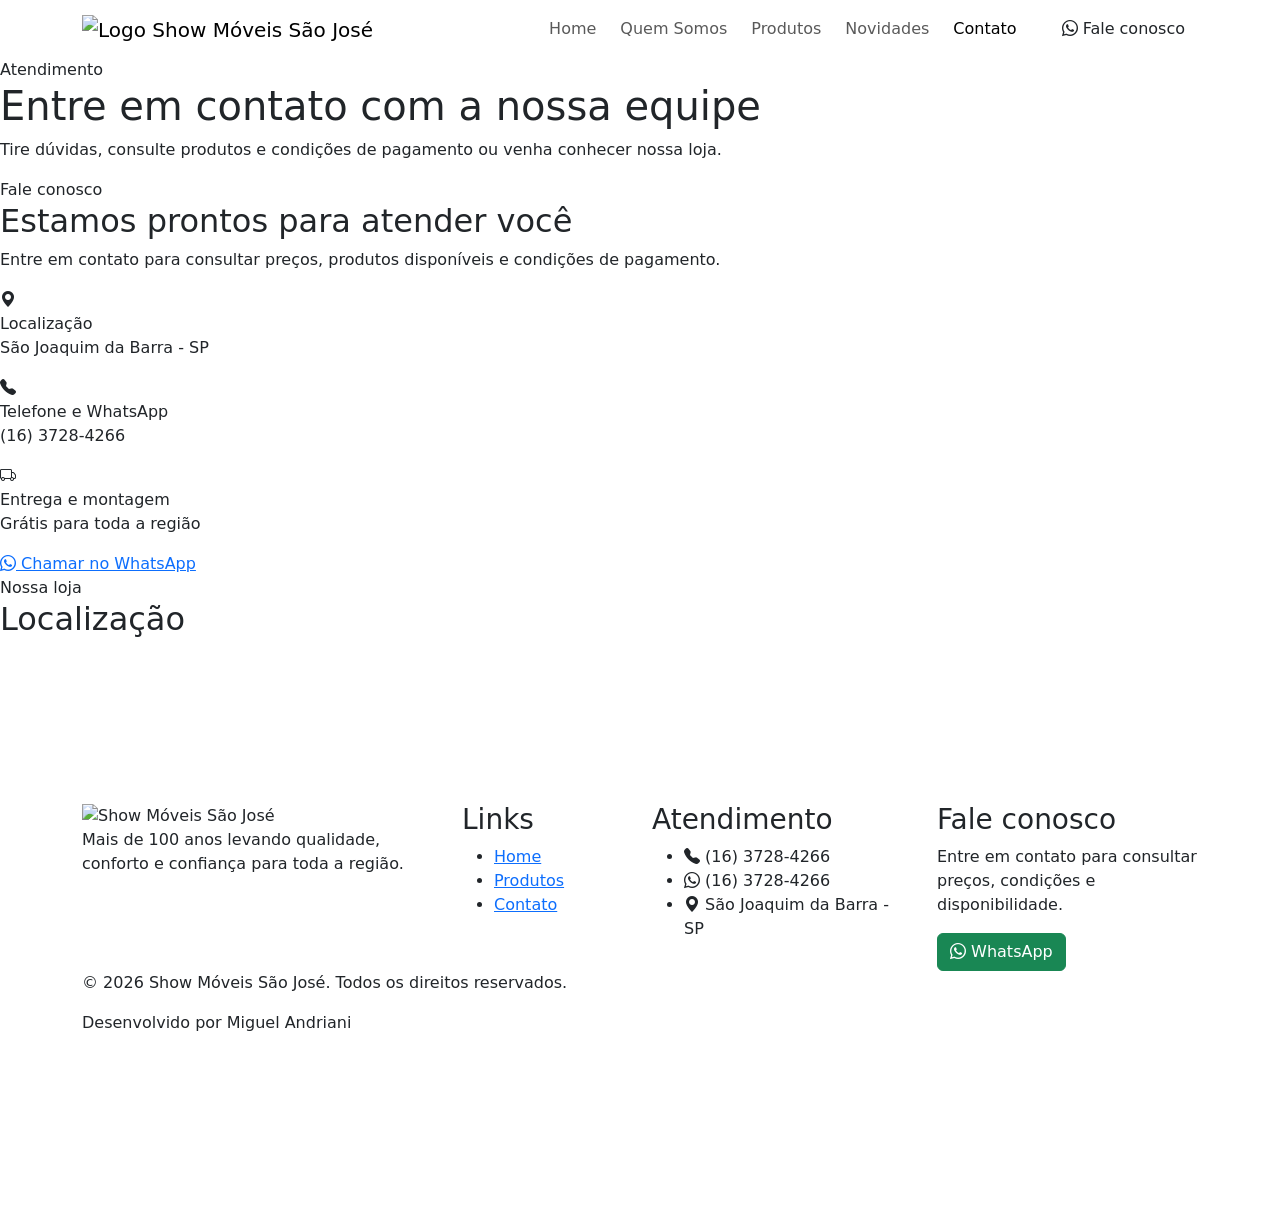
==== Show Móveis São José/contato.html @ a2645310 "Add files via upload" ====
<!DOCTYPE html>
<html lang="pt-br">

<head>
    <meta charset="UTF-8">
    <meta name="viewport" content="width=device-width, initial-scale=1.0">

    <title>Contato | Show Móveis São José</title>

    <link
        href="https://cdn.jsdelivr.net/npm/bootstrap@5.3.8/dist/css/bootstrap.min.css"
        rel="stylesheet"
    >

    <link
        href="https://cdn.jsdelivr.net/npm/bootstrap-icons@1.13.1/font/bootstrap-icons.min.css"
        rel="stylesheet"
    >

    <link rel="stylesheet" href="css/style.css">
</head>

<body class="pagina-contato">

    <header>

        <nav class="navbar navbar-expand-lg navbar-showmoveis">

            <div class="container">

                <a class="navbar-brand" href="index.html">
                    <img src="img/logo loja.jpeg" alt="Logo Show Móveis São José">
                </a>

                <button
                    class="navbar-toggler"
                    type="button"
                    data-bs-toggle="collapse"
                    data-bs-target="#menuPrincipal"
                    aria-controls="menuPrincipal"
                    aria-expanded="false"
                    aria-label="Abrir menu"
                >
                    <span class="navbar-toggler-icon"></span>
                </button>

                <div class="collapse navbar-collapse" id="menuPrincipal">

                    <ul class="navbar-nav ms-auto align-items-lg-center gap-lg-2">

                        <li class="nav-item">
                            <a class="nav-link" href="index.html">
                                Home
                            </a>
                        </li>

                        <li class="nav-item">
                            <a class="nav-link" href="quem_somos.html">
                                Quem Somos
                            </a>
                        </li>

                        <li class="nav-item">
                            <a class="nav-link" href="produtos.html">
                                Produtos
                            </a>
                        </li>

                        <li class="nav-item">
                            <a class="nav-link" href="novidades.html">
                                Novidades
                            </a>
                        </li>

                        <li class="nav-item">
                            <a
                                class="nav-link active"
                                href="contato.html"
                                aria-current="page"
                            >
                                Contato
                            </a>
                        </li>

                        <li class="nav-item ms-lg-3">
                            <a
                                class="btn btn-whatsapp-header"
                                href="https://wa.me/551637284266"
                                target="_blank"
                                rel="noopener noreferrer"
                            >
                                <i class="bi bi-whatsapp"></i>
                                Fale conosco
                            </a>
                        </li>

                    </ul>

                </div>

            </div>

        </nav>

    </header>

    <main>

        <section class="contato-page">

            <div class="contato-cabecalho">

                <span class="subtitulo">
                    Atendimento
                </span>

                <h1>
                    Entre em contato com a nossa equipe
                </h1>

                <p>
                    Tire dúvidas, consulte produtos e condições de pagamento
                    ou venha conhecer nossa loja.
                </p>

            </div>

            <div class="contato-container">

                <div class="contato-info">

                    <span class="contato-card-subtitulo">
                        Fale conosco
                    </span>

                    <h2>
                        Estamos prontos para atender você
                    </h2>

                    <p class="contato-descricao">
                        Entre em contato para consultar preços,
                        produtos disponíveis e condições de pagamento.
                    </p>

                    <div class="contato-item">

                        <div class="contato-item-icone">
                            <i class="bi bi-geo-alt-fill"></i>
                        </div>

                        <div>
                            <span>Localização</span>
                            <p>São Joaquim da Barra - SP</p>
                        </div>

                    </div>

                    <div class="contato-item">

                        <div class="contato-item-icone">
                            <i class="bi bi-telephone-fill"></i>
                        </div>

                        <div>
                            <span>Telefone e WhatsApp</span>
                            <p>(16) 3728-4266</p>
                        </div>

                    </div>

                    <div class="contato-item">

                        <div class="contato-item-icone">
                            <i class="bi bi-truck"></i>
                        </div>

                        <div>
                            <span>Entrega e montagem</span>
                            <p>Grátis para toda a região</p>
                        </div>

                    </div>

                    <a
                        class="btn-whatsapp-contato"
                        href="https://wa.me/551637284266"
                        target="_blank"
                        rel="noopener noreferrer"
                    >
                        <i class="bi bi-whatsapp"></i>
                        Chamar no WhatsApp
                    </a>

                </div>

                <div class="contato-mapa">

                    <div class="contato-mapa-cabecalho">

                        <span class="contato-card-subtitulo">
                            Nossa loja
                        </span>

                        <h2>
                            Localização
                        </h2>

                    </div>

                    <iframe
                        src="https://www.google.com/maps/embed?pb=!1m18!1m12!1m3!1d7470.375653134099!2d-47.8583393!3d-20.5803858!2m3!1f0!2f0!3f0!3m2!1i1024!2i768!4f13.1!3m3!1m2!1s0x94ba393cbe8894d7%3A0xd464946f7a925ce9!2zU2hvdyBNw7N2ZWlzIFPDo28gSm9zw6k!5e0!3m2!1sen!2sbr!4v1782176190868!5m2!1sen!2sbr"
                        title="Localização da Show Móveis São José"
                        allowfullscreen
                        loading="lazy"
                        referrerpolicy="no-referrer-when-downgrade"
                    ></iframe>

                </div>

            </div>

        </section>

    </main>

    <footer class="footer">

        <div class="container">

            <div class="row g-4">

                <div class="col-lg-4">

                    <img
                        src="img/banner_logo_definitivo.png"
                        alt="Show Móveis São José"
                        class="footer-logo"
                    >

                    <p class="footer-texto">
                        Mais de 100 anos levando qualidade, conforto
                        e confiança para toda a região.
                    </p>

                </div>

                <div class="col-6 col-lg-2">

                    <h3>Links</h3>

                    <ul class="footer-links">
                        <li><a href="index.html">Home</a></li>
                        <li><a href="produtos.html">Produtos</a></li>
                        <li><a href="contato.html">Contato</a></li>
                    </ul>

                </div>

                <div class="col-6 col-lg-3">

                    <h3>Atendimento</h3>

                    <ul class="footer-contato">

                        <li>
                            <i class="bi bi-telephone-fill"></i>
                            (16) 3728-4266
                        </li>

                        <li>
                            <i class="bi bi-whatsapp"></i>
                            (16) 3728-4266
                        </li>

                        <li>
                            <i class="bi bi-geo-alt-fill"></i>
                            São Joaquim da Barra - SP
                        </li>

                    </ul>

                </div>

                <div class="col-lg-3">

                    <h3>Fale conosco</h3>

                    <p class="footer-texto">
                        Entre em contato para consultar preços,
                        condições e disponibilidade.
                    </p>

                    <a
                        href="https://wa.me/551637284266"
                        target="_blank"
                        rel="noopener noreferrer"
                        class="btn btn-success"
                    >
                        <i class="bi bi-whatsapp"></i>
                        WhatsApp
                    </a>

                </div>

            </div>

            <div class="footer-divisor"></div>

            <div class="footer-final">

                <p>
                    © 2026 Show Móveis São José.
                    Todos os direitos reservados.
                </p>

                <p>
                    Desenvolvido por Miguel Andriani
                </p>

            </div>

        </div>

    </footer>

    <div class="radio-flutuante">

        <iframe
            src="https://player.hdradios.net/player-topo-moderno3/8488/0f45e6"
            title="Rádio Show Móveis São José"
            frameborder="0"
        ></iframe>

    </div>

    <script src="https://cdn.jsdelivr.net/npm/bootstrap@5.3.8/dist/js/bootstrap.bundle.min.js"></script>
    <script src="js/script.js"></script>

</body>

</html>
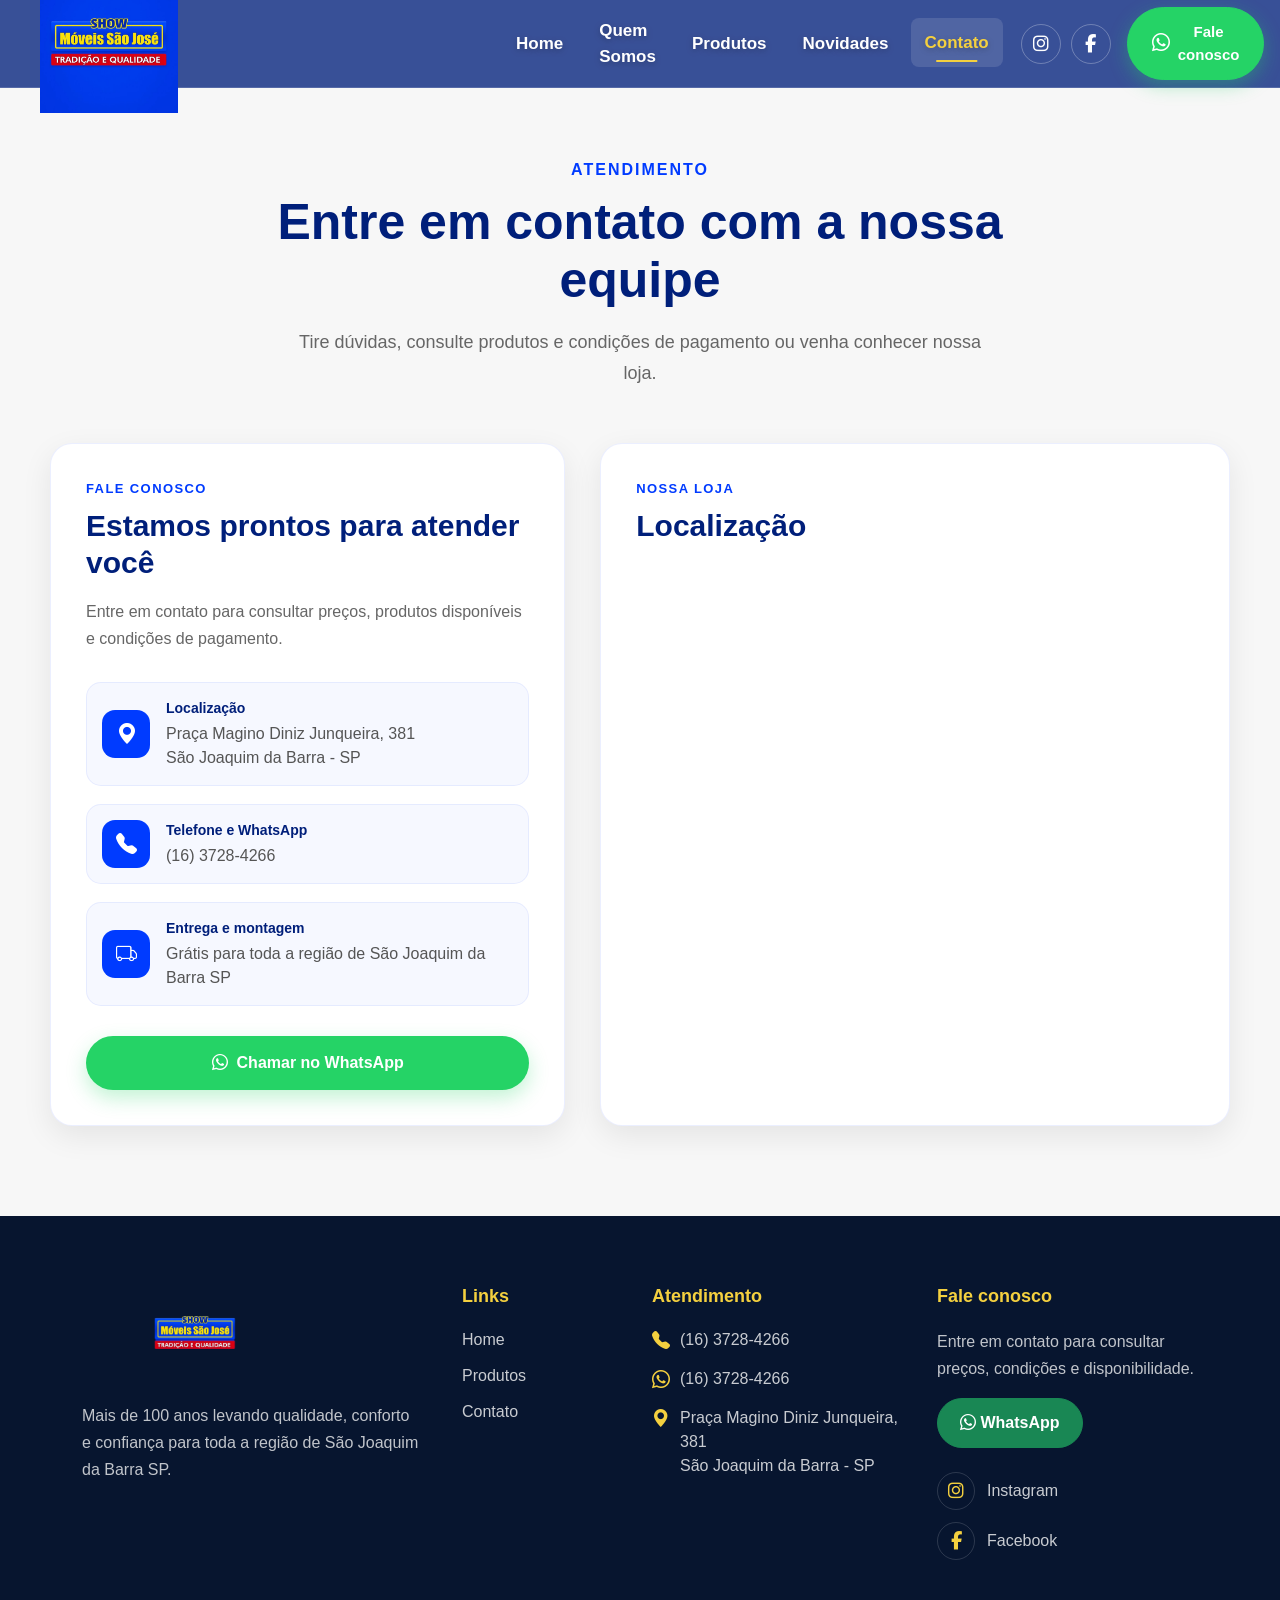
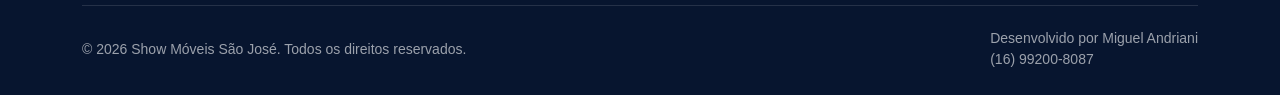
==== commit a60f14c9: "Add files via upload" ====
--- a/Show Móveis São José/contato.html
+++ b/Show Móveis São José/contato.html
@@ -5,7 +5,11 @@
     <meta charset="UTF-8">
     <meta name="viewport" content="width=device-width, initial-scale=1.0">
 
-    <title>Contato | Show Móveis São José</title>
+    <title>Contato</title>
+
+    <link
+rel="stylesheet"
+href="https://cdnjs.cloudflare.com/ajax/libs/font-awesome/6.7.2/css/all.min.css">
 
     <link
         href="https://cdn.jsdelivr.net/npm/bootstrap@5.3.8/dist/css/bootstrap.min.css"
@@ -31,6 +35,15 @@
                 <a class="navbar-brand" href="index.html">
                     <img src="img/logo loja.jpeg" alt="Logo Show Móveis São José">
                 </a>
+                 <div class="radio-navbar">
+        <iframe
+            src="https://player.hdradios.net/player-topo-moderno3/8488/0f45e6"
+            title="Rádio Show Móveis"
+            scrolling="no"
+            frameborder="0"
+            allow="autoplay"
+        ></iframe>
+                 </div>
 
                 <button
                     class="navbar-toggler"
@@ -44,6 +57,8 @@
                     <span class="navbar-toggler-icon"></span>
                 </button>
 
+                
+
                 <div class="collapse navbar-collapse" id="menuPrincipal">
 
                     <ul class="navbar-nav ms-auto align-items-lg-center gap-lg-2">
@@ -82,20 +97,37 @@
                             </a>
                         </li>
 
-                        <li class="nav-item ms-lg-3">
-                            <a
-                                class="btn btn-whatsapp-header"
-                                href="https://wa.me/551637284266"
-                                target="_blank"
-                                rel="noopener noreferrer"
-                            >
-                                <i class="bi bi-whatsapp"></i>
-                                Fale conosco
-                            </a>
-                        </li>
-
                     </ul>
 
+                    <div class="redes-navbar">
+                        <a
+                            href="https://www.instagram.com/show_moveissaojose/"
+                            target="_blank"
+                            rel="noopener noreferrer"
+                            aria-label="Instagram da Show Móveis"
+                        >
+                            <i class="fa-brands fa-instagram"></i>
+                        </a>
+
+                        <a
+                            href="https://www.facebook.com/SHOWMOVEISAOJOSE"
+                            target="_blank"
+                            rel="noopener noreferrer"
+                            aria-label="Facebook da Show Móveis"
+                        >
+                            <i class="fa-brands fa-facebook-f"></i>
+                        </a>
+                    </div>
+
+                    <a
+                        class="btn btn-whatsapp-header ms-lg-3"
+                        href="https://wa.me/551637284266"
+                        target="_blank"
+                        rel="noopener noreferrer"
+                    >
+                        <i class="bi bi-whatsapp"></i>
+                        Fale conosco
+                    </a>
                 </div>
 
             </div>
@@ -150,7 +182,8 @@
 
                         <div>
                             <span>Localização</span>
-                            <p>São Joaquim da Barra - SP</p>
+                            <p>Praça Magino Diniz Junqueira, 381
+                            <br>São Joaquim da Barra - SP</p>
                         </div>
 
                     </div>
@@ -176,7 +209,7 @@
 
                         <div>
                             <span>Entrega e montagem</span>
-                            <p>Grátis para toda a região</p>
+                            <p>Grátis para toda a região de São Joaquim da Barra SP</p>
                         </div>
 
                     </div>
@@ -239,7 +272,7 @@
 
                     <p class="footer-texto">
                         Mais de 100 anos levando qualidade, conforto
-                        e confiança para toda a região.
+                        e confiança para toda a região de São Joaquim da Barra SP.
                     </p>
 
                 </div>
@@ -274,7 +307,8 @@
 
                         <li>
                             <i class="bi bi-geo-alt-fill"></i>
-                            São Joaquim da Barra - SP
+                            Praça Magino Diniz Junqueira, 381
+                            <br>São Joaquim da Barra - SP
                         </li>
 
                     </ul>
@@ -300,6 +334,28 @@
                         WhatsApp
                     </a>
 
+                    <div class="footer-redes-links mt-4">
+                        <a
+                            href="https://www.instagram.com/show_moveissaojose/"
+                            target="_blank"
+                            rel="noopener noreferrer"
+                            aria-label="Instagram da Show Móveis"
+                        >
+                            <i class="fa-brands fa-instagram"></i>
+                            <span>Instagram</span>
+                        </a>
+
+                        <a
+                            href="https://www.facebook.com/SHOWMOVEISAOJOSE"
+                            target="_blank"
+                            rel="noopener noreferrer"
+                            aria-label="Facebook da Show Móveis"
+                        >
+                            <i class="fa-brands fa-facebook-f"></i>
+                            <span>Facebook</span>
+                        </a>
+                    </div>
+
                 </div>
 
             </div>
@@ -314,7 +370,8 @@
                 </p>
 
                 <p>
-                    Desenvolvido por Miguel Andriani
+                 Desenvolvido por Miguel Andriani
+                    <br>(16) 99200-8087
                 </p>
 
             </div>
@@ -322,16 +379,6 @@
         </div>
 
     </footer>
-
-    <div class="radio-flutuante">
-
-        <iframe
-            src="https://player.hdradios.net/player-topo-moderno3/8488/0f45e6"
-            title="Rádio Show Móveis São José"
-            frameborder="0"
-        ></iframe>
-
-    </div>
 
     <script src="https://cdn.jsdelivr.net/npm/bootstrap@5.3.8/dist/js/bootstrap.bundle.min.js"></script>
     <script src="js/script.js"></script>
--- a/Show Móveis São José/css/style.css
+++ b/Show Móveis São José/css/style.css
@@ -0,0 +1,2280 @@
+/* ========================= */
+/* RESET E VARIÁVEIS */
+/* ========================= */
+
+*,
+*::before,
+*::after {
+    margin: 0;
+    padding: 0;
+    box-sizing: border-box;
+}
+
+:root {
+    --azul: #003BFF;
+    --azul-escuro: #001F7A;
+    --amarelo: #F4D03F;
+    --amarelo-claro: #FFF4B0;
+    --branco: #ffffff;
+    --preto: #111111;
+    --cinza-fundo: #f7f7f7;
+    --verde-whatsapp: #25D366;
+    --verde-whatsapp-hover: #1EBE5D;
+    --sombra-suave: 0 10px 30px rgba(0, 0, 0, 0.08);
+    --sombra-media: 0 16px 36px rgba(0, 0, 0, 0.14);
+}
+
+/* ========================= */
+/* BASE DO SITE */
+/* ========================= */
+
+html {
+    scroll-behavior: smooth;
+}
+
+body {
+    font-family: Arial, Helvetica, sans-serif;
+    color: var(--preto);
+    background-color: var(--branco);
+}
+
+img {
+    max-width: 100%;
+}
+
+a {
+    text-decoration: none;
+}
+
+/* ========================= */
+/* NAVBAR */
+/* ========================= */
+
+header {
+    position: relative;
+    z-index: 1000;
+}
+
+.navbar-showmoveis {
+    position: fixed;
+    top: 0;
+    left: 0;
+    width: 100%;
+    height: 88px;
+    z-index: 9999;
+
+    display: flex;
+    align-items: center;
+
+    padding: 0;
+
+    background-color: rgba(0, 31, 122, 0.78);
+    backdrop-filter: blur(10px);
+    -webkit-backdrop-filter: blur(10px);
+
+    border-bottom: 1px solid rgba(255,255,255,.15);
+
+    transition: all .35s ease;
+}
+
+.navbar-showmoveis.scrolled {
+    height: 76px;
+    background-color: rgba(255,255,255,.97);
+    border-bottom: 2px solid var(--amarelo);
+    box-shadow: 0 8px 25px rgba(0,0,0,.12);
+}
+
+.navbar-showmoveis .container {
+    width: calc(100% - 40px);
+    max-width: 1540px;
+    height: 100%;
+    margin: 0 auto;
+
+    display: flex;
+    align-items: center;
+    gap: 18px;
+}
+
+.navbar-showmoveis .navbar-brand {
+    flex: 0 0 auto;
+    padding: 0;
+    margin: 0 6px 0 0;
+}
+
+.navbar-showmoveis .navbar-brand img {
+    width: 138px;
+    height: auto;
+    display:block;
+    object-fit:contain;
+    transition:all .35s ease;
+}
+
+.navbar-showmoveis.scrolled .navbar-brand img {
+    width: 122px;
+}
+
+.navbar-showmoveis .navbar-nav {
+    gap: 4px;
+}
+
+.navbar-showmoveis .nav-link {
+    position: relative;
+
+    color: var(--branco) !important;
+
+    font-size: 17px;
+    font-weight: 700;
+
+    padding: 12px 14px !important;
+    border-radius: 8px;
+
+    text-shadow: 0 2px 6px rgba(0, 0, 0, 0.25);
+
+    transition:
+        color 0.25s ease,
+        background-color 0.25s ease,
+        transform 0.25s ease;
+}
+
+.navbar-showmoveis .nav-link:hover,
+.navbar-showmoveis .nav-link.active {
+    color: var(--amarelo) !important;
+    background-color: rgba(255, 255, 255, 0.12);
+    transform: translateY(-1px);
+}
+
+.navbar-showmoveis.scrolled .nav-link {
+    color: var(--azul-escuro) !important;
+    text-shadow: none;
+}
+
+.navbar-showmoveis.scrolled .nav-link:hover,
+.navbar-showmoveis.scrolled .nav-link.active {
+    color: var(--azul) !important;
+    background-color: rgba(0, 59, 255, 0.08);
+}
+
+.navbar-showmoveis .nav-link::after {
+    content: "";
+
+    position: absolute;
+    left: 50%;
+    bottom: 5px;
+
+    width: 0;
+    height: 2px;
+
+    background-color: var(--amarelo);
+
+    transform: translateX(-50%);
+    transition: width 0.25s ease;
+}
+
+.navbar-showmoveis .nav-link:hover::after,
+.navbar-showmoveis .nav-link.active::after {
+    width: 45%;
+}
+
+/* ========================= */
+/* PLAYER DA RÁDIO NA NAVBAR */
+/* ========================= */
+
+.radio-navbar {
+    flex: 0 0 285px;
+    width: 285px;
+    height: 56px;
+
+    display: flex;
+    align-items: center;
+    justify-content: center;
+
+    overflow: hidden;
+    border: 1px solid rgba(255, 255, 255, 0.22);
+    border-radius: 14px;
+
+    background: rgba(255, 255, 255, 0.12);
+    box-shadow: 0 6px 18px rgba(0, 0, 0, 0.16);
+
+    transition: all 0.3s ease;
+}
+
+.radio-navbar iframe {
+    width: 100%;
+    height: 100%;
+    display: block;
+    border: 0;
+}
+
+.navbar-showmoveis.scrolled .radio-navbar {
+    border-color: rgba(0, 59, 255, 0.14);
+    background: var(--branco);
+    box-shadow: 0 5px 16px rgba(0, 0, 0, 0.1);
+}
+
+.navbar-showmoveis .navbar-collapse {
+    flex-grow: 1;
+    margin-left: auto;
+}
+
+.navbar-showmoveis .navbar-nav {
+    margin-left: auto;
+}
+
+/* ========================= */
+/* BOTÃO WHATSAPP DA NAVBAR */
+/* ========================= */
+
+.btn-whatsapp-header,
+.btn-whatsapp-header:link,
+.btn-whatsapp-header:visited {
+    display: inline-flex;
+    align-items: center;
+    justify-content: center;
+
+    gap: 8px;
+    padding: 13px 24px;
+
+    background-color: var(--verde-whatsapp) !important;
+    color: var(--branco) !important;
+
+    border: 1px solid var(--verde-whatsapp) !important;
+    border-radius: 999px;
+
+    font-size: 15px;
+    font-weight: 700;
+    text-decoration: none;
+
+    box-shadow: 0 6px 18px rgba(37, 211, 102, 0.35);
+
+    transition:
+        background-color 0.25s ease,
+        border-color 0.25s ease,
+        color 0.25s ease,
+        transform 0.25s ease,
+        box-shadow 0.25s ease;
+}
+
+.btn-whatsapp-header:hover,
+.btn-whatsapp-header:focus {
+    background-color: var(--verde-whatsapp-hover) !important;
+    color: var(--branco) !important;
+    border-color: var(--verde-whatsapp-hover) !important;
+
+    transform: translateY(-2px);
+
+    box-shadow: 0 10px 22px rgba(37, 211, 102, 0.45);
+}
+
+.btn-whatsapp-header i {
+    color: var(--branco) !important;
+    font-size: 18px;
+}
+
+/* ========================= */
+/* BOTÃO MOBILE DA NAVBAR */
+/* ========================= */
+
+.navbar-showmoveis .navbar-toggler {
+    border: 1px solid rgba(255, 255, 255, 0.55);
+    border-radius: 10px;
+    padding: 8px 10px;
+}
+
+.navbar-showmoveis .navbar-toggler-icon {
+    filter: brightness(0) invert(1);
+}
+
+.navbar-showmoveis.scrolled .navbar-toggler {
+    border-color: rgba(0, 59, 255, 0.25);
+}
+
+.navbar-showmoveis.scrolled .navbar-toggler-icon {
+    filter: none;
+}
+
+.navbar-showmoveis .navbar-toggler:focus {
+    box-shadow: 0 0 0 3px rgba(244, 208, 63, 0.25);
+}
+
+.pagina-produtos main {
+    padding-top: 88px;
+}
+
+/* ========================= */
+/* HERO: SOMENTE O BANNER */
+/* ========================= */
+
+.hero {
+    width: 100%;
+    height: 100vh;
+    height: 100svh;
+    min-height: 650px;
+
+    background-image: url("../img/banner.jpg");
+    background-size: cover;
+    background-position: center center;
+    background-repeat: no-repeat;
+
+    box-shadow:
+        inset 0 90px 110px -85px rgba(0, 0, 0, 0.45),
+        inset 0 -55px 80px -70px rgba(0, 0, 0, 0.38);
+}
+
+/* ========================= */
+/* APRESENTAÇÃO DA HOME */
+/* ========================= */
+
+.apresentacao-home {
+    padding: 48px 20px 58px;
+
+    background:
+        linear-gradient(
+            180deg,
+            rgba(255, 244, 176, 0.38) 0%,
+            rgba(255, 255, 255, 1) 42%
+        );
+}
+
+.apresentacao-conteudo {
+    width: 100%;
+    max-width: 920px;
+
+    margin: 0 auto;
+
+    text-align: center;
+}
+
+.apresentacao-conteudo > .subtitulo {
+    display: block;
+    margin-bottom: 6px;
+    font-size: 13px;
+}
+
+.apresentacao-logo {
+    width: min(240px, 62%);
+    height: auto;
+    display: block;
+    margin: 0 auto 14px;
+    object-fit: contain;
+}
+
+.apresentacao-conteudo h1 {
+    margin: 8px 0 14px;
+
+    color: var(--azul-escuro);
+
+    font-size: clamp(40px, 5vw, 58px);
+    font-weight: 800;
+    line-height: 1.1;
+}
+
+.apresentacao-conteudo > p {
+    max-width: 760px;
+
+    margin: 0 auto;
+
+    color: #555;
+
+    font-size: 20px;
+    line-height: 1.75;
+}
+
+.apresentacao-botoes {
+    display: flex;
+    justify-content: center;
+    flex-wrap: wrap;
+
+    gap: 18px;
+
+    margin-top: 22px;
+    margin-bottom: 22px;
+}
+
+.apresentacao-botoes .btn {
+    min-width: 180px;
+
+    padding: 14px 28px;
+
+    border-radius: 50px;
+
+    font-size: 17px;
+    font-weight: 700;
+
+    transition:
+        transform 0.3s ease,
+        box-shadow 0.3s ease;
+}
+
+.apresentacao-botoes .btn:hover {
+    transform: translateY(-3px);
+    box-shadow: 0 10px 25px rgba(0, 0, 0, 0.16);
+}
+
+.apresentacao-infos {
+    display: grid;
+    grid-template-columns: repeat(3, minmax(0, 1fr));
+
+    gap: 18px;
+
+    max-width: 780px;
+
+    margin: 0 auto;
+}
+
+.apresentacao-infos > div {
+    min-height: 104px;
+
+    display: flex;
+    flex-direction: column;
+    align-items: center;
+    justify-content: center;
+
+    gap: 10px;
+
+    padding: 19px 16px;
+
+    background-color: var(--branco);
+
+    border: 1px solid rgba(0, 59, 255, 0.09);
+    border-radius: 18px;
+
+    box-shadow: var(--sombra-suave);
+
+    transition:
+        transform 0.3s ease,
+        box-shadow 0.3s ease;
+}
+
+.apresentacao-infos > div:hover {
+    transform: translateY(-5px);
+    box-shadow: var(--sombra-media);
+}
+
+.apresentacao-infos i {
+    color: var(--azul);
+
+    font-size: 28px;
+}
+
+.apresentacao-infos span {
+    color: var(--azul-escuro);
+
+    font-size: 17px;
+    font-weight: 800;
+}
+
+/* ========================= */
+/* BENEFÍCIOS */
+/* ========================= */
+
+.beneficios {
+    padding: 70px 20px;
+    background-color: #f8f9fa;
+}
+
+.beneficio-card {
+    height: 100%;
+
+    padding: 32px 26px;
+
+    background-color: var(--branco);
+
+    border: 1px solid rgba(0, 59, 255, 0.08);
+    border-radius: 20px;
+
+    text-align: center;
+
+    box-shadow: 0 8px 24px rgba(0, 0, 0, 0.07);
+
+    transition:
+        transform 0.3s ease,
+        box-shadow 0.3s ease;
+}
+
+.beneficio-card:hover {
+    transform: translateY(-7px);
+    box-shadow: var(--sombra-media);
+}
+
+.beneficio-icon {
+    width: 68px;
+    height: 68px;
+
+    margin: 0 auto 22px;
+
+    display: flex;
+    align-items: center;
+    justify-content: center;
+
+    background-color: var(--amarelo);
+    color: var(--azul);
+
+    border-radius: 18px;
+
+    font-size: 31px;
+}
+
+.beneficio-card h2 {
+    margin-bottom: 12px;
+
+    color: var(--azul-escuro);
+
+    font-size: 23px;
+    font-weight: 800;
+}
+
+.beneficio-card p {
+    margin: 0;
+
+    color: #555;
+
+    font-size: 16px;
+    line-height: 1.6;
+}
+
+/* ========================= */
+/* SOBRE A LOJA */
+/* ========================= */
+
+.sobre-loja {
+    padding: 90px 20px;
+    background-color: var(--branco);
+}
+
+.subtitulo {
+    color: var(--azul);
+
+    font-weight: 700;
+
+    text-transform: uppercase;
+    letter-spacing: 2px;
+}
+
+.sobre-loja h2 {
+    margin: 15px 0 25px;
+
+    color: var(--azul-escuro);
+
+    font-size: 42px;
+    font-weight: 800;
+}
+
+.sobre-loja p {
+    margin-bottom: 18px;
+
+    color: #555;
+
+    font-size: 18px;
+    line-height: 1.9;
+}
+
+.sobre-loja img {
+    transition: transform 0.4s ease;
+}
+
+.sobre-loja img:hover {
+    transform: scale(1.02);
+}
+
+/* ========================= */
+/* PRODUTOS EM DESTAQUE */
+/* ========================= */
+
+.destaques {
+    padding: 90px 20px;
+    background-color: #f8f9fa;
+}
+
+.titulo-secao {
+    margin-top: 12px;
+    margin-bottom: 14px;
+
+    color: var(--azul-escuro);
+
+    font-size: clamp(32px, 4vw, 42px);
+    font-weight: 800;
+}
+
+.texto-secao {
+    max-width: 650px;
+    margin: 0 auto;
+
+    color: #666;
+
+    font-size: 18px;
+    line-height: 1.7;
+}
+
+.produto-home {
+    height: 100%;
+
+    display: flex;
+    flex-direction: column;
+
+    background-color: var(--branco);
+
+    border: 1px solid rgba(0, 59, 255, 0.08);
+    border-radius: 20px;
+
+    overflow: hidden;
+
+    box-shadow: var(--sombra-suave);
+
+    transition:
+        transform 0.3s ease,
+        box-shadow 0.3s ease;
+}
+
+.produto-home:hover {
+    transform: translateY(-8px);
+    box-shadow: var(--sombra-media);
+}
+
+.produto-home img {
+    width: 100%;
+    height: 260px;
+
+    display: block;
+    object-fit: cover;
+
+    transition: transform 0.4s ease;
+}
+
+.produto-home:hover img {
+    transform: scale(1.04);
+}
+
+.produto-info {
+    flex: 1;
+
+    display: flex;
+    flex-direction: column;
+
+    padding: 26px;
+}
+
+.produto-categoria {
+    display: inline-block;
+
+    margin-bottom: 10px;
+
+    color: var(--azul);
+
+    font-size: 13px;
+    font-weight: 800;
+
+    text-transform: uppercase;
+    letter-spacing: 1.2px;
+}
+
+.produto-info h3 {
+    margin-bottom: 12px;
+
+    color: var(--azul-escuro);
+
+    font-size: 21px;
+    font-weight: 700;
+    line-height: 1.35;
+}
+
+.produto-marca {
+    margin-bottom: 24px;
+
+    color: #6b6b6b;
+
+    font-size: 15px;
+}
+
+.produto-info .btn {
+    margin-top: auto;
+
+    padding: 12px 18px;
+
+    border-radius: 50px;
+
+    font-weight: 700;
+}
+
+#produtos-destaque:empty::before {
+    content: "Nenhum produto foi marcado como destaque.";
+
+    display: block;
+
+    width: 100%;
+
+    padding: 30px;
+
+    color: #666;
+    text-align: center;
+
+    background-color: var(--branco);
+
+    border-radius: 16px;
+}
+
+/* ========================= */
+/* PÁGINA DE PRODUTOS */
+/* ========================= */
+
+.produtos-cabecalho {
+    max-width: 850px;
+
+    margin: 0 auto 60px;
+    
+}
+
+.produtos-cabecalho h1 {
+    margin: 12px 0 18px;
+
+    color: var(--azul-escuro);
+
+    font-size: clamp(34px, 4vw, 46px);
+    font-weight: 800;
+    line-height: 1.15;
+}
+
+.produtos-cabecalho p {
+    max-width: 700px;
+
+    margin: 0 auto;
+
+    color: #666;
+
+    font-size: 18px;
+    line-height: 1.7;
+}
+
+.produtos-page {
+    min-height: 100vh;
+    padding: 60px 50px 80px;
+    background-color: var(--cinza-fundo);
+}
+
+.produtos-layout {
+    display: grid;
+    grid-template-columns: 260px 1fr;
+    gap: 35px;
+    align-items: start;
+}
+
+/* ========================= */
+/* FILTROS */
+/* ========================= */
+
+.filtros {
+    position: sticky;
+    top: 110px;
+
+    height: fit-content;
+
+    padding: 26px;
+
+    background-color: var(--branco);
+
+    border: 1px solid rgba(0, 59, 255, 0.09);
+    border-radius: 22px;
+
+    box-shadow: var(--sombra-suave);
+}
+
+.filtros-cabecalho {
+    margin-bottom: 24px;
+    padding-bottom: 20px;
+
+    border-bottom: 1px solid rgba(0, 31, 122, 0.10);
+}
+
+.filtros-subtitulo {
+    display: block;
+
+    margin-bottom: 6px;
+
+    color: #777;
+
+    font-size: 13px;
+    font-weight: 700;
+
+    text-transform: uppercase;
+    letter-spacing: 1.4px;
+}
+
+.filtros h2 {
+    margin: 0;
+
+    color: var(--azul-escuro);
+
+    font-size: 27px;
+    font-weight: 800;
+}
+
+.filtros-lista {
+    display: flex;
+    flex-direction: column;
+    gap: 8px;
+}
+
+.filtro-btn {
+    width: 100%;
+
+    display: flex;
+    align-items: center;
+    justify-content: space-between;
+
+    gap: 12px;
+
+    padding: 14px 15px;
+
+    background-color: transparent;
+    color: #333;
+
+    border: 1px solid transparent;
+    border-radius: 12px;
+
+    font-size: 16px;
+    font-weight: 600;
+
+    text-align: left;
+
+    cursor: pointer;
+
+    transition:
+        background-color 0.25s ease,
+        color 0.25s ease,
+        border-color 0.25s ease,
+        transform 0.25s ease,
+        box-shadow 0.25s ease;
+}
+
+.filtro-conteudo {
+    display: flex;
+    align-items: center;
+    gap: 12px;
+}
+
+.filtro-conteudo > i {
+    width: 36px;
+    height: 36px;
+
+    display: flex;
+    align-items: center;
+    justify-content: center;
+
+    flex-shrink: 0;
+
+    background-color: rgba(0, 59, 255, 0.08);
+    color: var(--azul);
+
+    border-radius: 10px;
+
+    font-size: 17px;
+
+    transition:
+        background-color 0.25s ease,
+        color 0.25s ease;
+}
+
+.filtro-seta {
+    color: #a1a1a1;
+
+    font-size: 14px;
+
+    transition:
+        color 0.25s ease,
+        transform 0.25s ease;
+}
+
+.filtro-btn:hover {
+    background-color: rgba(0, 59, 255, 0.05);
+    color: var(--azul-escuro);
+
+    border-color: rgba(0, 59, 255, 0.10);
+
+    transform: translateX(3px);
+}
+
+.filtro-btn:hover .filtro-seta {
+    color: var(--azul);
+
+    transform: translateX(2px);
+}
+
+.filtro-btn.ativo {
+    background-color: var(--azul);
+    color: var(--branco);
+
+    border-color: var(--azul);
+
+    box-shadow: 0 8px 20px rgba(0, 59, 255, 0.24);
+}
+
+.filtro-btn.ativo .filtro-conteudo > i {
+    background-color: rgba(255, 255, 255, 0.18);
+    color: var(--branco);
+}
+
+.filtro-btn.ativo .filtro-seta {
+    color: var(--branco);
+}
+/* ========================= */
+/* LISTA E CARDS DE PRODUTOS */
+/* ========================= */
+
+.lista-produtos {
+    display: grid;
+    grid-template-columns: repeat(4, minmax(0, 1fr));
+    gap: 25px;
+}
+
+.produto-card {
+    background-color: var(--branco);
+
+    border-radius: 20px;
+
+    overflow: hidden;
+
+    box-shadow: 0 6px 20px rgba(0, 0, 0, 0.08);
+
+    transition:
+        transform 0.3s ease,
+        box-shadow 0.3s ease;
+}
+
+.produto-card:hover {
+    transform: translateY(-6px);
+    box-shadow: var(--sombra-media);
+}
+
+.produto-card img {
+    width: 100%;
+    height: 220px;
+
+    object-fit: cover;
+}
+
+.produto-card-content {
+    padding: 22px;
+}
+
+.produto-card h3 {
+    margin-bottom: 10px;
+    min-height: 72px;
+    line-height: 1.3;
+    color: var(--azul);
+
+    font-size: 24px;
+}
+
+.produto-card p {
+    margin-bottom: 15px;
+
+    color: #444;
+
+    line-height: 1.5;
+}
+
+.categoria {
+    display: inline-block;
+
+    margin-bottom: 15px;
+    padding: 6px 14px;
+
+    background-color: var(--amarelo);
+    color: var(--azul);
+
+    border-radius: 20px;
+
+    font-weight: 700;
+}
+
+/* ========================= */
+/* BOTÕES WHATSAPP GERAIS */
+/* ========================= */
+
+.btn-whatsapp,
+.btn-whatsapp-contato {
+    display: inline-block;
+
+    background-color: #22c55e;
+    color: var(--branco);
+
+    border-radius: 10px;
+
+    font-weight: 700;
+    text-align: center;
+    text-decoration: none;
+
+    transition:
+        background-color 0.3s ease,
+        transform 0.3s ease;
+}
+
+.btn-whatsapp {
+    display: block;
+    padding: 12px;
+}
+
+.btn-whatsapp-contato {
+    margin-top: 20px;
+    padding: 14px 25px;
+
+    border-radius: 12px;
+}
+
+.btn-whatsapp:hover,
+.btn-whatsapp-contato:hover {
+    background-color: #16a34a;
+    color: var(--branco);
+}
+
+.btn-whatsapp-contato:hover {
+    transform: translateY(-2px);
+}
+
+/* ========================= */
+/* PÁGINA DE CONTATO */
+/* ========================= */
+
+.pagina-contato main {
+    padding-top: 88px;
+}
+
+.contato-page {
+    min-height: 100vh;
+    padding: 70px 50px 90px;
+
+    background-color: var(--cinza-fundo);
+}
+
+.contato-cabecalho {
+    max-width: 850px;
+
+    margin: 0 auto 55px;
+
+    text-align: center;
+}
+
+.contato-cabecalho .subtitulo {
+    display: block;
+
+    margin-bottom: 12px;
+}
+
+.contato-cabecalho h1 {
+    margin-bottom: 18px;
+
+    color: var(--azul-escuro);
+
+    font-size: clamp(36px, 4vw, 50px);
+    font-weight: 800;
+    line-height: 1.15;
+}
+
+.contato-cabecalho p {
+    max-width: 700px;
+
+    margin: 0 auto;
+
+    color: #666;
+
+    font-size: 18px;
+    line-height: 1.7;
+}
+
+.contato-container {
+    max-width: 1200px;
+
+    margin: 0 auto;
+
+    display: grid;
+    grid-template-columns: minmax(0, 0.9fr) minmax(0, 1.1fr);
+    gap: 35px;
+}
+
+.contato-info,
+.contato-mapa {
+    padding: 35px;
+
+    background-color: var(--branco);
+
+    border: 1px solid rgba(0, 59, 255, 0.08);
+    border-radius: 22px;
+
+    box-shadow: var(--sombra-suave);
+}
+
+.contato-card-subtitulo {
+    display: block;
+
+    margin-bottom: 8px;
+
+    color: var(--azul);
+
+    font-size: 13px;
+    font-weight: 800;
+
+    text-transform: uppercase;
+    letter-spacing: 1.4px;
+}
+
+.contato-info h2,
+.contato-mapa h2 {
+    margin-bottom: 16px;
+
+    color: var(--azul-escuro);
+
+    font-size: 30px;
+    font-weight: 800;
+    line-height: 1.25;
+}
+
+.contato-descricao {
+    margin-bottom: 30px;
+
+    color: #666;
+
+    font-size: 16px;
+    line-height: 1.7;
+}
+
+.contato-item {
+    display: flex;
+    align-items: center;
+    gap: 16px;
+
+    margin-bottom: 18px;
+    padding: 15px;
+
+    background-color: rgba(0, 59, 255, 0.035);
+
+    border: 1px solid rgba(0, 59, 255, 0.07);
+    border-radius: 15px;
+}
+
+.contato-item-icone {
+    width: 48px;
+    height: 48px;
+
+    display: flex;
+    align-items: center;
+    justify-content: center;
+
+    flex-shrink: 0;
+
+    background-color: var(--azul);
+    color: var(--branco);
+
+    border-radius: 13px;
+
+    font-size: 21px;
+}
+
+.contato-item span {
+    display: block;
+
+    margin-bottom: 3px;
+
+    color: var(--azul-escuro);
+
+    font-size: 14px;
+    font-weight: 800;
+}
+
+.contato-item p {
+    margin: 0;
+
+    color: #555;
+
+    font-size: 16px;
+}
+
+.btn-whatsapp-contato {
+    width: 100%;
+
+    margin-top: 12px;
+    padding: 15px 24px;
+
+    display: inline-flex;
+    align-items: center;
+    justify-content: center;
+    gap: 9px;
+
+    background-color: var(--verde-whatsapp);
+    color: var(--branco);
+
+    border-radius: 50px;
+
+    font-size: 16px;
+    font-weight: 800;
+
+    box-shadow: 0 8px 20px rgba(37, 211, 102, 0.28);
+
+    transition:
+        background-color 0.3s ease,
+        color 0.3s ease,
+        transform 0.3s ease,
+        box-shadow 0.3s ease;
+}
+
+.btn-whatsapp-contato:hover {
+    background-color: var(--verde-whatsapp-hover);
+    color: var(--branco);
+
+    transform: translateY(-2px);
+
+    box-shadow: 0 12px 24px rgba(37, 211, 102, 0.38);
+}
+
+.contato-mapa {
+    display: flex;
+    flex-direction: column;
+}
+
+.contato-mapa-cabecalho {
+    margin-bottom: 18px;
+}
+
+.contato-mapa iframe {
+    width: 100%;
+    min-height: 430px;
+
+    flex: 1;
+
+    border: none;
+    border-radius: 16px;
+}
+
+/* ========================= */
+/* RÁDIO */
+/* ========================= */
+
+.radio-player {
+    position: absolute;
+    right: 40px;
+    bottom: 40px;
+
+    width: 320px;
+
+    border-radius: 20px;
+
+    overflow: hidden;
+
+    box-shadow: 0 8px 25px rgba(0, 0, 0, 0.35);
+}
+
+.radio-player iframe {
+    width: 100%;
+    height: 80px;
+}
+
+.radio-flutuante {
+    position: fixed;
+    right: 25px;
+    bottom: 25px;
+
+    width: 330px;
+    height: 80px;
+
+    z-index: 9998;
+
+    border-radius: 18px;
+
+    overflow: hidden;
+
+    box-shadow: 0 8px 25px rgba(0, 0, 0, 0.35);
+}
+
+.radio-flutuante iframe {
+    width: 100%;
+    height: 100%;
+}
+
+/* ========================= */
+/* RODAPÉ */
+/* ========================= */
+
+.footer {
+    padding: 70px 20px 25px;
+
+    background-color: #07152f;
+    color: var(--branco);
+}
+
+.footer-logo {
+    width: 225px;
+    max-height: 96px;
+
+    margin-bottom: 20px;
+
+    object-fit: contain;
+}
+
+.footer h3 {
+    margin-bottom: 20px;
+
+    color: var(--amarelo);
+
+    font-size: 18px;
+    font-weight: 800;
+}
+
+.footer-texto {
+    max-width: 340px;
+
+    color: rgba(255, 255, 255, 0.75);
+
+    line-height: 1.7;
+}
+
+.footer-links,
+.footer-contato {
+    margin: 0;
+    padding: 0;
+
+    list-style: none;
+}
+
+.footer-links li,
+.footer-contato li {
+    margin-bottom: 12px;
+}
+
+.footer-links a {
+    color: rgba(255, 255, 255, 0.78);
+
+    text-decoration: none;
+
+    transition: color 0.3s ease;
+}
+
+.footer-links a:hover {
+    color: var(--amarelo);
+}
+
+.footer-contato li {
+    display: flex;
+    align-items: flex-start;
+    gap: 10px;
+
+    color: rgba(255, 255, 255, 0.78);
+}
+
+.footer-contato i {
+    color: var(--amarelo);
+
+    font-size: 18px;
+}
+
+.footer .btn {
+    padding: 12px 22px;
+
+    border-radius: 50px;
+
+    font-weight: 700;
+}
+
+.footer-divisor {
+    height: 1px;
+
+    margin: 45px 0 22px;
+
+    background-color: rgba(255, 255, 255, 0.12);
+}
+
+.footer-final {
+    display: flex;
+    justify-content: space-between;
+    align-items: center;
+    gap: 20px;
+
+    color: rgba(255, 255, 255, 0.6);
+
+    font-size: 14px;
+}
+
+.footer-final p {
+    margin: 0;
+}
+
+/* ========================= */
+/* ANIMAÇÕES AO ROLAR */
+/* ========================= */
+
+.animar {
+    opacity: 0;
+    transform: translateY(45px);
+
+    transition:
+        opacity 0.8s ease,
+        transform 0.8s ease;
+}
+
+.animar.apareceu {
+    opacity: 1;
+    transform: translateY(0);
+}
+
+/* ========================= */
+/* RESPONSIVIDADE */
+/* ========================= */
+
+@media (max-width: 1200px) {
+    .lista-produtos {
+        grid-template-columns: repeat(3, minmax(0, 1fr));
+    }
+}
+
+@media (max-width: 991px) {
+    .navbar-showmoveis {
+        min-height: 76px;
+        padding: 10px 0;
+       
+    }
+     .filtros {
+            position: static;
+
+            padding: 22px;
+        }
+
+     .filtros-lista {
+        display: grid;
+        grid-template-columns: repeat(2, minmax(0, 1fr));
+     }
+
+    .navbar-showmoveis .navbar-brand img,
+    .navbar-showmoveis.scrolled .navbar-brand img {
+        width: 120px;
+        max-height: 56px;
+    }
+
+    .navbar-showmoveis .navbar-collapse {
+        margin-top: 12px;
+        padding: 18px;
+
+        background-color: rgba(255, 255, 255, 0.98);
+
+        border-radius: 14px;
+
+        box-shadow: 0 10px 25px rgba(0, 0, 0, 0.14);
+    }
+
+    .navbar-showmoveis .navbar-nav {
+        align-items: stretch !important;
+        gap: 5px;
+    }
+
+    .navbar-showmoveis .navbar-collapse .nav-link {
+        color: var(--azul-escuro) !important;
+        text-shadow: none;
+
+        padding: 12px 14px !important;
+    }
+
+    .navbar-showmoveis .navbar-collapse .nav-link:hover,
+    .navbar-showmoveis .navbar-collapse .nav-link.active {
+        color: var(--azul) !important;
+        background-color: rgba(0, 59, 255, 0.08);
+    }
+
+    .navbar-showmoveis .nav-link::after {
+        display: none;
+    }
+
+    .btn-whatsapp-header {
+        width: 100%;
+        margin-top: 8px;
+    }
+
+    .hero {
+        height: 100vh;
+        height: 100svh;
+        min-height: 600px;
+        background-position: center center;
+    }
+
+    .apresentacao-home {
+        padding: 44px 20px 52px;
+    }
+
+    .apresentacao-conteudo > p {
+        font-size: 18px;
+    }
+
+    .produtos-page {
+        padding: 45px 24px 60px;
+    }
+
+    .pagina-produtos main {
+        padding-top: 76px;
+    }
+
+    .produtos-cabecalho {
+        padding-top: 20px;
+        margin-bottom: 45px;
+    }
+
+    .produtos-layout {
+        grid-template-columns: 1fr;
+    }
+
+    .lista-produtos {
+        grid-template-columns: repeat(2, minmax(0, 1fr));
+    }
+
+    .pagina-contato main {
+        padding-top: 76px;
+    }
+
+    .contato-page {
+        padding: 50px 24px 70px;
+    }
+
+    .contato-container {
+        grid-template-columns: 1fr;
+    }
+
+    .contato-mapa iframe {
+        min-height: 380px;
+    }
+}
+
+@media (max-width: 768px) {
+    .destaques {
+        padding: 65px 16px;
+    }
+
+    .produto-home img {
+        height: 230px;
+    }
+
+    .produto-info {
+        padding: 22px;
+    }
+
+    .footer {
+        padding-top: 55px;
+    }
+
+    .footer-final {
+        flex-direction: column;
+        text-align: center;
+    }
+}
+
+@media (max-width: 576px) {
+    .hero {
+        height: 100vh;
+        height: 100svh;
+        min-height: 560px;
+        background-position: center center;
+    }
+
+    .apresentacao-home {
+        padding: 38px 14px 44px;
+    }
+
+    .apresentacao-logo {
+        width: min(210px, 68%);
+        margin-bottom: 12px;
+    }
+
+    .apresentacao-conteudo h1 {
+        font-size: clamp(34px, 10vw, 44px);
+    }
+
+    .apresentacao-conteudo > p {
+        font-size: 17px;
+        line-height: 1.65;
+    }
+
+    .apresentacao-botoes {
+        flex-direction: column;
+        align-items: stretch;
+
+        margin-top: 20px;
+        margin-bottom: 20px;
+    }
+
+    .apresentacao-botoes .btn {
+        width: 100%;
+    }
+
+    .apresentacao-infos {
+        grid-template-columns: 1fr;
+        gap: 12px;
+    }
+
+    .apresentacao-infos > div {
+        min-height: auto;
+        flex-direction: row;
+
+        padding: 16px 18px;
+    }
+
+    .beneficios {
+        padding: 45px 14px;
+    }
+
+    .sobre-loja {
+        padding: 65px 16px;
+    }
+
+    .sobre-loja h2 {
+        font-size: 34px;
+    }
+
+    .produtos-page {
+        padding: 35px 16px 50px;
+    }
+
+    .contato-page {
+        padding: 40px 16px 55px;
+    }
+
+    .contato-cabecalho {
+        margin-bottom: 40px;
+    }
+
+    .contato-cabecalho h1 {
+        font-size: 36px;
+    }
+
+    .contato-cabecalho p {
+        font-size: 16px;
+    }
+
+    .contato-info,
+    .contato-mapa {
+        padding: 24px;
+    }
+
+    .contato-item {
+        padding: 13px;
+    }
+
+    .contato-item-icone {
+        width: 44px;
+        height: 44px;
+    }
+
+    .contato-mapa iframe {
+        min-height: 320px;
+    }
+
+    .pagina-produtos main {
+        padding-top: 76px;
+    }
+
+    .produtos-cabecalho {
+        padding-top: 15px;
+        margin-bottom: 40px;
+    }
+
+    .produtos-cabecalho h1 {
+        margin-bottom: 20px;
+        font-size: 38px;
+    }
+
+    .produtos-cabecalho p {
+        font-size: 16px;
+    }
+
+    .lista-produtos {
+        grid-template-columns: 1fr;
+    }
+
+    .radio-flutuante {
+        right: 12px;
+        bottom: 12px;
+
+        width: calc(100% - 24px);
+        max-width: 330px;
+    }
+}
+
+/* ========================= */
+/* ACESSIBILIDADE */
+/* ========================= */
+
+.navbar-showmoveis .nav-link:focus-visible,
+.btn-whatsapp-header:focus-visible,
+.apresentacao-botoes .btn:focus-visible,
+.produto-info .btn:focus-visible,
+.footer .btn:focus-visible,
+.btn-whatsapp:focus-visible,
+.btn-whatsapp-contato:focus-visible {
+    outline: 3px solid var(--amarelo);
+    outline-offset: 3px;
+}
+
+@media (prefers-reduced-motion: reduce) {
+
+    *,
+    *::before,
+    *::after {
+        scroll-behavior: auto !important;
+        animation-duration: 0.01ms !important;
+        animation-iteration-count: 1 !important;
+        transition-duration: 0.01ms !important;
+    }
+
+    .animar {
+        opacity: 1;
+        transform: none;
+    }
+}
+/* =========================================================
+   AJUSTE FINAL DA HOME
+   Centraliza a apresentação e remove os cards duplicados
+   ========================================================= */
+
+.apresentacao-home {
+    padding: 56px 20px 64px;
+}
+
+/* Compatibilidade com os dois nomes de classe usados durante o projeto */
+.apresentacao-conteudo,
+.apresentacao-content {
+    width: 100%;
+    max-width: 900px;
+    margin: 0 auto;
+
+    display: flex;
+    flex-direction: column;
+    align-items: center;
+
+    text-align: center;
+}
+
+.apresentacao-logo {
+    width: 230px;
+    max-width: 70%;
+    height: auto;
+
+    display: block;
+    margin: 0 auto 18px;
+
+    object-fit: contain;
+}
+
+.apresentacao-conteudo > .subtitulo,
+.apresentacao-content > .subtitulo {
+    display: block;
+    margin: 0 0 8px;
+
+    text-align: center;
+}
+
+.apresentacao-conteudo h1,
+.apresentacao-content h1 {
+    width: 100%;
+    max-width: 780px;
+
+    margin: 0 auto 16px;
+
+    color: var(--azul-escuro);
+    text-align: center;
+
+    font-size: clamp(38px, 4.5vw, 58px);
+    font-weight: 800;
+    line-height: 1.12;
+}
+
+.apresentacao-conteudo > p,
+.apresentacao-content > p {
+    width: 100%;
+    max-width: 720px;
+
+    margin: 0 auto;
+
+    color: #555;
+    text-align: center;
+
+    font-size: 19px;
+    line-height: 1.7;
+}
+
+.apresentacao-botoes,
+.apresentacao-buttons {
+    width: 100%;
+
+    display: flex;
+    justify-content: center;
+    align-items: center;
+    flex-wrap: wrap;
+
+    gap: 14px;
+    margin: 24px auto 0;
+}
+
+.apresentacao-botoes .btn,
+.apresentacao-buttons .btn {
+    min-width: 170px;
+    padding: 13px 25px;
+
+    display: inline-flex;
+    align-items: center;
+    justify-content: center;
+    gap: 8px;
+
+    border-radius: 999px;
+
+    font-size: 16px;
+    font-weight: 700;
+}
+
+/* Os mesmos benefícios já aparecem na seção grande logo abaixo */
+.apresentacao-infos {
+    display: none !important;
+}
+
+@media (max-width: 576px) {
+    .apresentacao-home {
+        padding: 42px 16px 50px;
+    }
+
+    .apresentacao-logo {
+        width: 190px;
+        max-width: 72%;
+        margin-bottom: 16px;
+    }
+
+    .apresentacao-conteudo h1,
+    .apresentacao-content h1 {
+        font-size: clamp(32px, 9vw, 42px);
+        margin-bottom: 14px;
+    }
+
+    .apresentacao-conteudo > p,
+    .apresentacao-content > p {
+        font-size: 17px;
+        line-height: 1.6;
+    }
+
+    .apresentacao-botoes,
+    .apresentacao-buttons {
+        flex-direction: column;
+        align-items: stretch;
+        gap: 12px;
+        margin-top: 22px;
+    }
+
+    .apresentacao-botoes .btn,
+    .apresentacao-buttons .btn {
+        width: 100%;
+        min-width: 0;
+    }
+}
+
+
+/* ========================================================= */
+/* AJUSTES FINAIS: LOGO À ESQUERDA E RÁDIO EM TODAS AS PÁGINAS */
+/* ========================================================= */
+
+@media (min-width: 1200px) {
+    .navbar-showmoveis .container {
+        width: calc(100% - 56px);
+    }
+}
+
+@media (max-width: 1199px) {
+    .radio-navbar {
+        flex-basis: 230px;
+        width: 230px;
+    }
+
+    .navbar-showmoveis .nav-link {
+        font-size: 15px;
+        padding-left: 10px !important;
+        padding-right: 10px !important;
+    }
+
+    .btn-whatsapp-header,
+    .btn-whatsapp-header:link,
+    .btn-whatsapp-header:visited {
+        padding-left: 17px;
+        padding-right: 17px;
+    }
+}
+
+@media (max-width: 991px) {
+    .navbar-showmoveis {
+        height: 78px;
+    }
+
+    .navbar-showmoveis .container {
+        width: calc(100% - 28px);
+        gap: 10px;
+    }
+
+    .navbar-showmoveis .navbar-brand {
+        margin-right: auto;
+    }
+
+    .navbar-showmoveis .navbar-brand img,
+    .navbar-showmoveis.scrolled .navbar-brand img {
+        width: 112px;
+    }
+
+    .radio-navbar {
+        flex: 0 0 210px;
+        width: 210px;
+        height: 50px;
+        margin-left: auto;
+    }
+
+    .navbar-showmoveis .navbar-toggler {
+        flex: 0 0 auto;
+    }
+
+    .navbar-showmoveis .navbar-collapse {
+        position: absolute;
+        top: calc(100% + 8px);
+        left: 14px;
+        right: 14px;
+        margin-left: 0;
+    }
+}
+
+@media (max-width: 700px) {
+    .radio-navbar {
+        display: none;
+    }
+}
+
+@media (max-width: 576px) {
+    .navbar-showmoveis .container {
+        width: calc(100% - 20px);
+    }
+
+    .navbar-showmoveis .navbar-brand img,
+    .navbar-showmoveis.scrolled .navbar-brand img {
+        width: 102px;
+    }
+}
+
+/* O player agora fica na navbar; evita dois players aparecendo juntos. */
+.radio-flutuante,
+.radio-player {
+    display: none !important;
+}
+
+/* =========================================================
+   CORREÇÃO DEFINITIVA DA NAVBAR E DO PLAYER DA RÁDIO
+   Mantém o CSS original e sobrescreve apenas o necessário.
+   ========================================================= */
+
+/* Compatibilidade com o container-fluid usado no HTML */
+.navbar-showmoveis > .container-fluid {
+    width: 100%;
+    max-width: none;
+    height: 100%;
+
+    display: flex;
+    align-items: center;
+    gap: 16px;
+
+    padding-left: 28px !important;
+    padding-right: 28px !important;
+}
+
+/* Logo da navbar */
+.navbar-showmoveis .navbar-logo {
+    width: 138px;
+    height: auto;
+
+    display: block;
+    object-fit: contain;
+
+    transition:
+        width 0.35s ease,
+        max-height 0.35s ease;
+}
+
+.navbar-showmoveis.scrolled .navbar-logo {
+    width: 122px;
+}
+
+/*
+   O player original é mais largo que o espaço da navbar.
+   Em vez de cortar o iframe, mantemos sua largura natural
+   e reduzimos visualmente com transform: scale().
+*/
+.navbar-showmoveis .radio-navbar {
+    flex: 0 0 260px;
+
+    width: 260px;
+    min-width: 260px;
+    height: 54px;
+
+    display: flex;
+    align-items: center;
+    justify-content: flex-start;
+
+    margin: 0 18px 0 4px;
+
+    overflow: hidden;
+
+    background: transparent;
+    border: 0;
+    border-radius: 14px;
+    box-shadow: none;
+}
+
+.navbar-showmoveis .radio-navbar iframe {
+    width: 320px;
+    min-width: 320px;
+    height: 66px;
+
+    display: block;
+
+    border: 0;
+    border-radius: 14px;
+
+    transform: scale(0.81);
+    transform-origin: left center;
+}
+
+.navbar-showmoveis.scrolled .radio-navbar {
+    background: transparent;
+    border-color: transparent;
+    box-shadow: none;
+}
+
+/* O menu ocupa o espaço restante */
+.navbar-showmoveis .navbar-collapse {
+    flex: 1 1 auto;
+    min-width: 0;
+    margin-left: auto;
+}
+
+.navbar-showmoveis .navbar-nav {
+    margin-left: auto;
+}
+
+/* Evita o player antigo duplicado */
+.radio-flutuante,
+.radio-player {
+    display: none !important;
+}
+
+/* Notebooks e telas médias */
+@media (max-width: 1250px) {
+    .navbar-showmoveis > .container-fluid {
+        gap: 10px;
+
+        padding-left: 18px !important;
+        padding-right: 18px !important;
+    }
+
+    .navbar-showmoveis .radio-navbar {
+        flex-basis: 220px;
+
+        width: 220px;
+        min-width: 220px;
+        height: 48px;
+
+        margin-right: 8px;
+    }
+
+    .navbar-showmoveis .radio-navbar iframe {
+        width: 320px;
+        min-width: 320px;
+        height: 66px;
+
+        transform: scale(0.69);
+    }
+
+    .navbar-showmoveis .nav-link {
+        font-size: 15px;
+
+        padding-left: 9px !important;
+        padding-right: 9px !important;
+    }
+
+    .btn-whatsapp-header,
+    .btn-whatsapp-header:link,
+    .btn-whatsapp-header:visited {
+        padding-left: 16px;
+        padding-right: 16px;
+    }
+}
+
+/* Tablet e menu recolhido */
+@media (max-width: 991px) {
+    .navbar-showmoveis {
+        height: 78px;
+        min-height: 78px;
+        padding: 0;
+    }
+
+    .navbar-showmoveis > .container-fluid {
+        gap: 10px;
+
+        padding-left: 14px !important;
+        padding-right: 14px !important;
+    }
+
+    .navbar-showmoveis .navbar-brand {
+        margin-right: auto;
+    }
+
+    .navbar-showmoveis .navbar-logo,
+    .navbar-showmoveis.scrolled .navbar-logo {
+        width: 112px;
+    }
+
+    .navbar-showmoveis .radio-navbar {
+        flex: 0 0 190px;
+
+        width: 190px;
+        min-width: 190px;
+        height: 44px;
+
+        margin: 0 8px 0 auto;
+    }
+
+    .navbar-showmoveis .radio-navbar iframe {
+        width: 320px;
+        min-width: 320px;
+        height: 66px;
+
+        transform: scale(0.60);
+    }
+
+    .navbar-showmoveis .navbar-toggler {
+        flex: 0 0 auto;
+    }
+
+    .navbar-showmoveis .navbar-collapse {
+        position: absolute;
+        top: calc(100% + 8px);
+        left: 14px;
+        right: 14px;
+
+        margin: 0;
+    }
+}
+
+/* Celulares: esconde a rádio para preservar a navegação */
+@media (max-width: 700px) {
+    .navbar-showmoveis .radio-navbar {
+        display: none;
+    }
+}
+
+@media (max-width: 576px) {
+    .navbar-showmoveis > .container-fluid {
+        padding-left: 10px !important;
+        padding-right: 10px !important;
+    }
+
+    .navbar-showmoveis .navbar-logo,
+    .navbar-showmoveis.scrolled .navbar-logo {
+        width: 102px;
+    }
+}
+
+/* =========================================================
+   REDES SOCIAIS - NAVBAR E RODAPÉ
+   ========================================================= */
+
+.redes-navbar{
+    display:flex;
+    align-items:center;
+    gap:10px;
+    margin-left:18px;
+}
+
+.redes-navbar a{
+    width:40px;
+    height:40px;
+
+    display:inline-flex;
+    align-items:center;
+    justify-content:center;
+
+    color:var(--branco);
+
+    border:1px solid rgba(255,255,255,.28);
+    border-radius:50%;
+
+    font-size:18px;
+
+    transition:
+        transform .25s ease,
+        background-color .25s ease,
+        color .25s ease,
+        border-color .25s ease;
+}
+
+.redes-navbar a:hover{
+    color:var(--amarelo);
+    background:rgba(255,255,255,.12);
+    transform:translateY(-2px);
+}
+
+.navbar-showmoveis.scrolled .redes-navbar a{
+    color:var(--azul-escuro);
+    border-color:rgba(0,59,255,.18);
+}
+
+.navbar-showmoveis.scrolled .redes-navbar a:hover{
+    color:var(--azul);
+    background:rgba(0,59,255,.08);
+}
+
+.footer-redes-links{
+    display:flex;
+    flex-direction:column;
+    gap:12px;
+}
+
+.footer-redes-links a{
+    display:flex;
+    align-items:center;
+    gap:12px;
+
+    color:rgba(255,255,255,.78);
+
+    transition:
+        color .25s ease,
+        transform .25s ease;
+}
+
+.footer-redes-links a:hover{
+    color:var(--amarelo);
+    transform:translateX(3px);
+}
+
+.footer-redes-links i{
+    width:38px;
+    height:38px;
+
+    display:inline-flex;
+    align-items:center;
+    justify-content:center;
+
+    border:1px solid rgba(255,255,255,.15);
+    border-radius:50%;
+
+    color:var(--amarelo);
+
+    font-size:18px;
+}
+
+@media (max-width:991px){
+
+    .redes-navbar{
+        justify-content:center;
+        margin:14px 0 10px;
+    }
+
+    .redes-navbar a{
+        color:var(--azul-escuro);
+        border-color:rgba(0,59,255,.18);
+    }
+
+    .btn-whatsapp-header{
+        margin-top:10px;
+    }
+}
